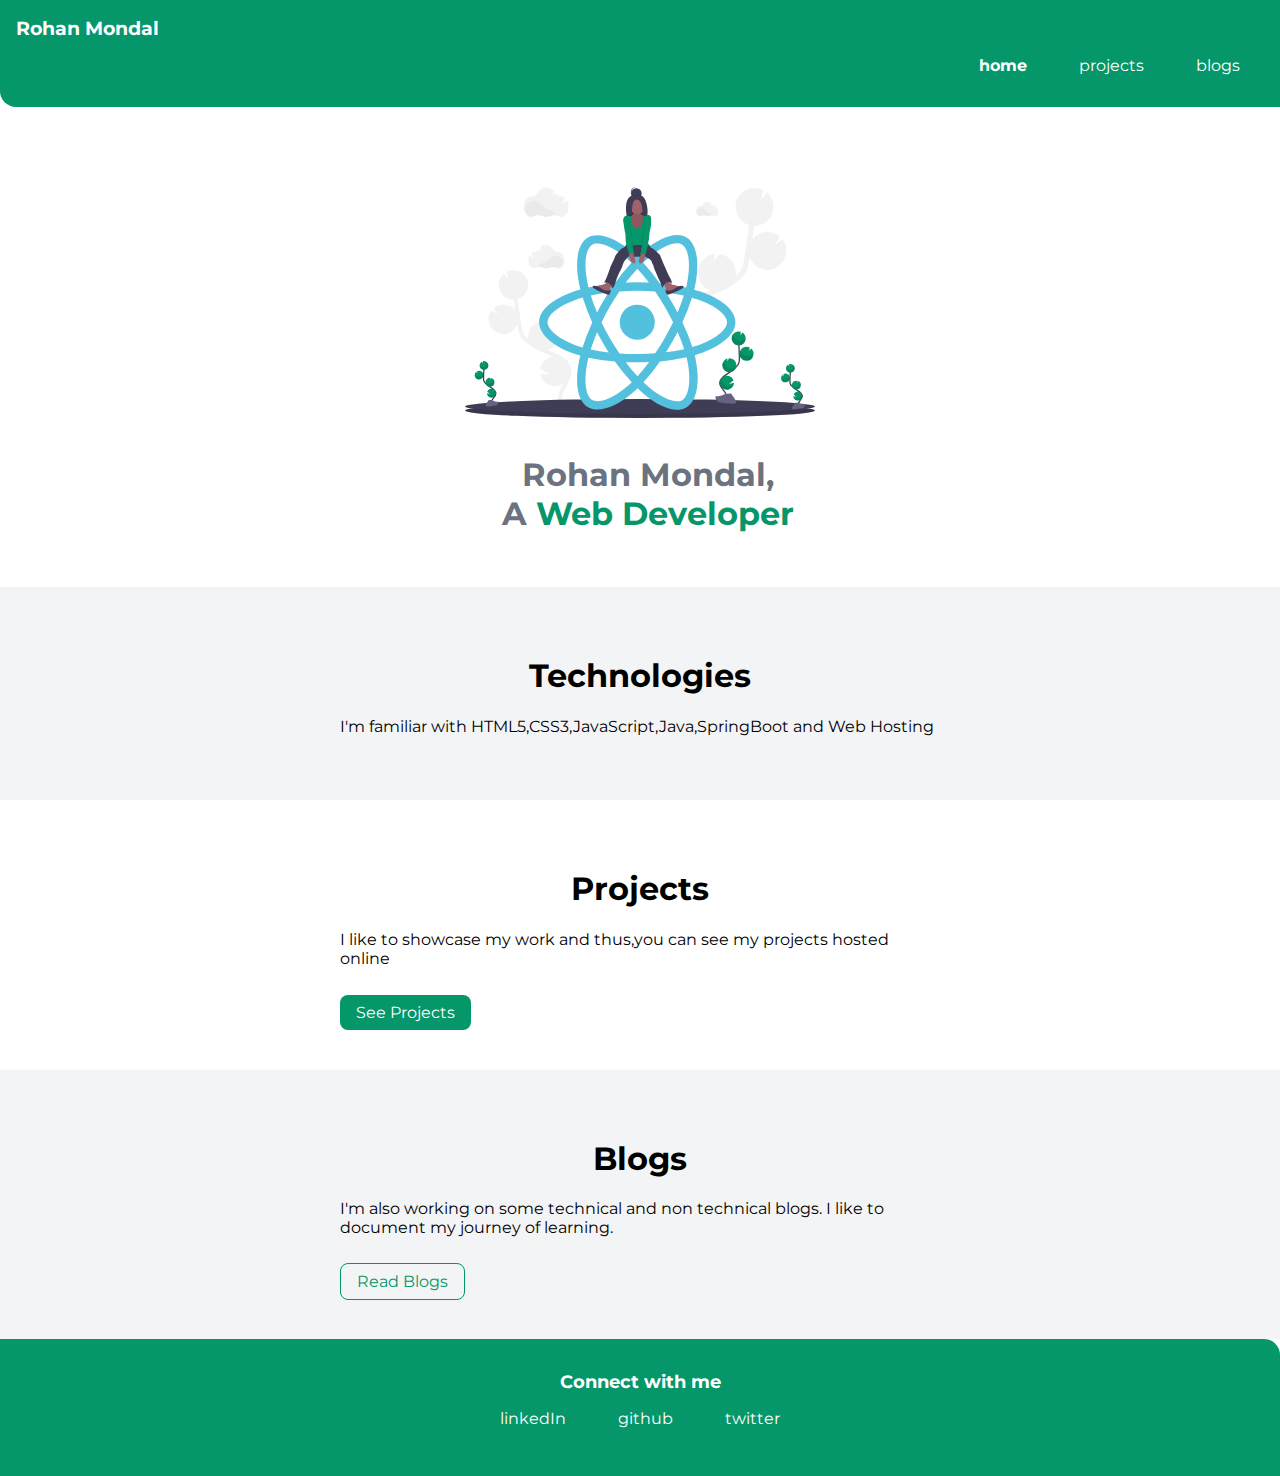
==== index.html @ fffc4ff6 "index" ====
<!DOCTYPE html>
<html lang="en">
<head>
    <meta charset="UTF-8">
    <meta http-equiv="X-UA-Compatible" content="IE=edge">
    <meta name="viewport" content="width=device-width, initial-scale=1.0">
    <title>home | rohan</title>
    <link rel="stylesheet" href="/styles.css">
</head>
<body>
    <nav class="navigation container">
        <div class="nav-brand">Rohan Mondal</div>
        <ul class="list-non-bullet nav-pills">
            <li class="list-item-inline">
                <a class="link link-active" href="/">home</a>
            </li>
            <li class="list-item-inline">
                <a class="link" href="/projects.html">projects</a>
            </li>
            <li class="list-item-inline">
                <a class="link" href="/blogs.html">blogs</a>
            </li>
        </ul>
    </nav>

    <header class="hero">
        <img class="hero-image" src="/images/undraw_react_y7wq.svg" alt="">
        <h1 class="hero-heading">Rohan Mondal,
            <br>A <span class="heading-inverted">Web Developer</span></h1>
    </header>

    <section class="section ow">
        <div class="container container-center">
            <h1>Technologies</h1>
        <p>I'm familiar with HTML5,CSS3,JavaScript,Java,SpringBoot and Web Hosting</p>
        </div>   
    </section>

    <section class="section">
        <div class="container-center container">
            <h1>Projects</h1>
        <p>I like to showcase my work and thus,you can see my projects hosted online</p>
        <br>
        <a class="link-primary link" href="https://google.com">See Projects</a>
        </div>
       
    </section>

    <section class="section ow">
        <div class="container container-center">
            <h1>Blogs</h1>
        <p>I'm also working on some technical and non technical blogs. I like to document my journey of learning.</p>
        <br>
        <a class="link-secondary link" href="https://google.com">Read Blogs</a>
        </div>   
        
    </section>

    <footer class="footer">
        <div class="footer-header">Connect with me</div>
        <ul class="social-links list-non-bullet">
            <li class="list-item-inline"><a class="link" href="">linkedIn</a></li>
            <li class="list-item-inline"><a class="link" href="">github</a></li>
            <li class="list-item-inline"><a class="link" href="">twitter</a></li>
        </ul>
    </footer>
</body>
</html>
---- styles.css ----
@import url('https://fonts.googleapis.com/css2?family=Montserrat:wght@400;700&display=swap');

:root {
    --primary-color: #059669;
    /*making color variable, root means entire css */
    --dark-gray: #6B7280;
    --off-white:#F3F4F6;
}

hr {
    margin: 2rem 0rem;
}

body {
    font-family: 'Montserrat', sans-serif;
    margin: 0px;
}

/* body h1 div class are selectors*/
.margin-md{
    margin: 2rem;
}


/**------- @container-----------**/
.container {
    padding: 1rem 1rem;
}

.container-center {
    max-width: 600px;
    margin: auto;
}

/* .container-fluid{

} */



/*-----------------@links------------------*/
.link {
    box-sizing: border-box;
    text-decoration: none;
    padding: 0.5rem 1rem;
    /* margin-top: 1rem ;
    margin: bottom 1rem ; */
    /* same as padding top,bottom=.5,padding left right=1*/
}

.link-primary {
    background-color: var(--primary-color);
    border-radius: 0.5rem;
    color: white;
}

.link-secondary {
    color: var(--primary-color);
    border-radius: 0.5rem;
    border: 1px solid var(--primary-color);
}

/* look into bem naming convension*/



/*---------------@list-----------------*/
.list-non-bullet {
    list-style: none;
}

.list-item-inline {
    display: inline;
    padding: 0rem 0.5rem;
}

/*--------------@NAV----------------*/
.navigation {
    background-color: var(--primary-color);
    color: white;
    padding: 1rem;
    border-bottom-left-radius: 1rem;
}

.navigation .link {
    /*inside navigation if link is there(Inheriting)*/
    color: white;
}

.navigation .nav-pills {
    text-align: right;
}

.navigation .nav-brand {
    font-weight: bold;
    font-size: larger;
}

.navigation .link-active {
    font-weight: bold;
}

/*------@header---------*/
.hero {
    padding: 2rem;
    padding-top: 5rem;
}

.hero .hero-image {
    max-width: 350px;
    display: block;
    margin: auto;
}

.hero .hero-heading {
    padding-top: 1rem;
    text-align: center;
    padding-left: 1rem;
    font-size: 2rem;
    color: var(--dark-gray);
}

.hero .heading-inverted {
    color: var(--primary-color);
}


/*--------@sections----------*/
.section{
    padding: 2rem;
}
.section h1 {
    text-align: center;
}
.ow{
    background-color: var(--off-white);
}


/*--------------@footer---------*/
.footer{
    background-color: var(--primary-color);
    padding: 2rem 1rem;
    text-align: center;
    color: white;
    border-top-right-radius: 1rem;
}
.footer .link{
    color:white;
}
.footer .footer-header{
    font-weight: bold;
    font-size: large;
}
.footer ul{
    padding-inline-start: 0px;
}
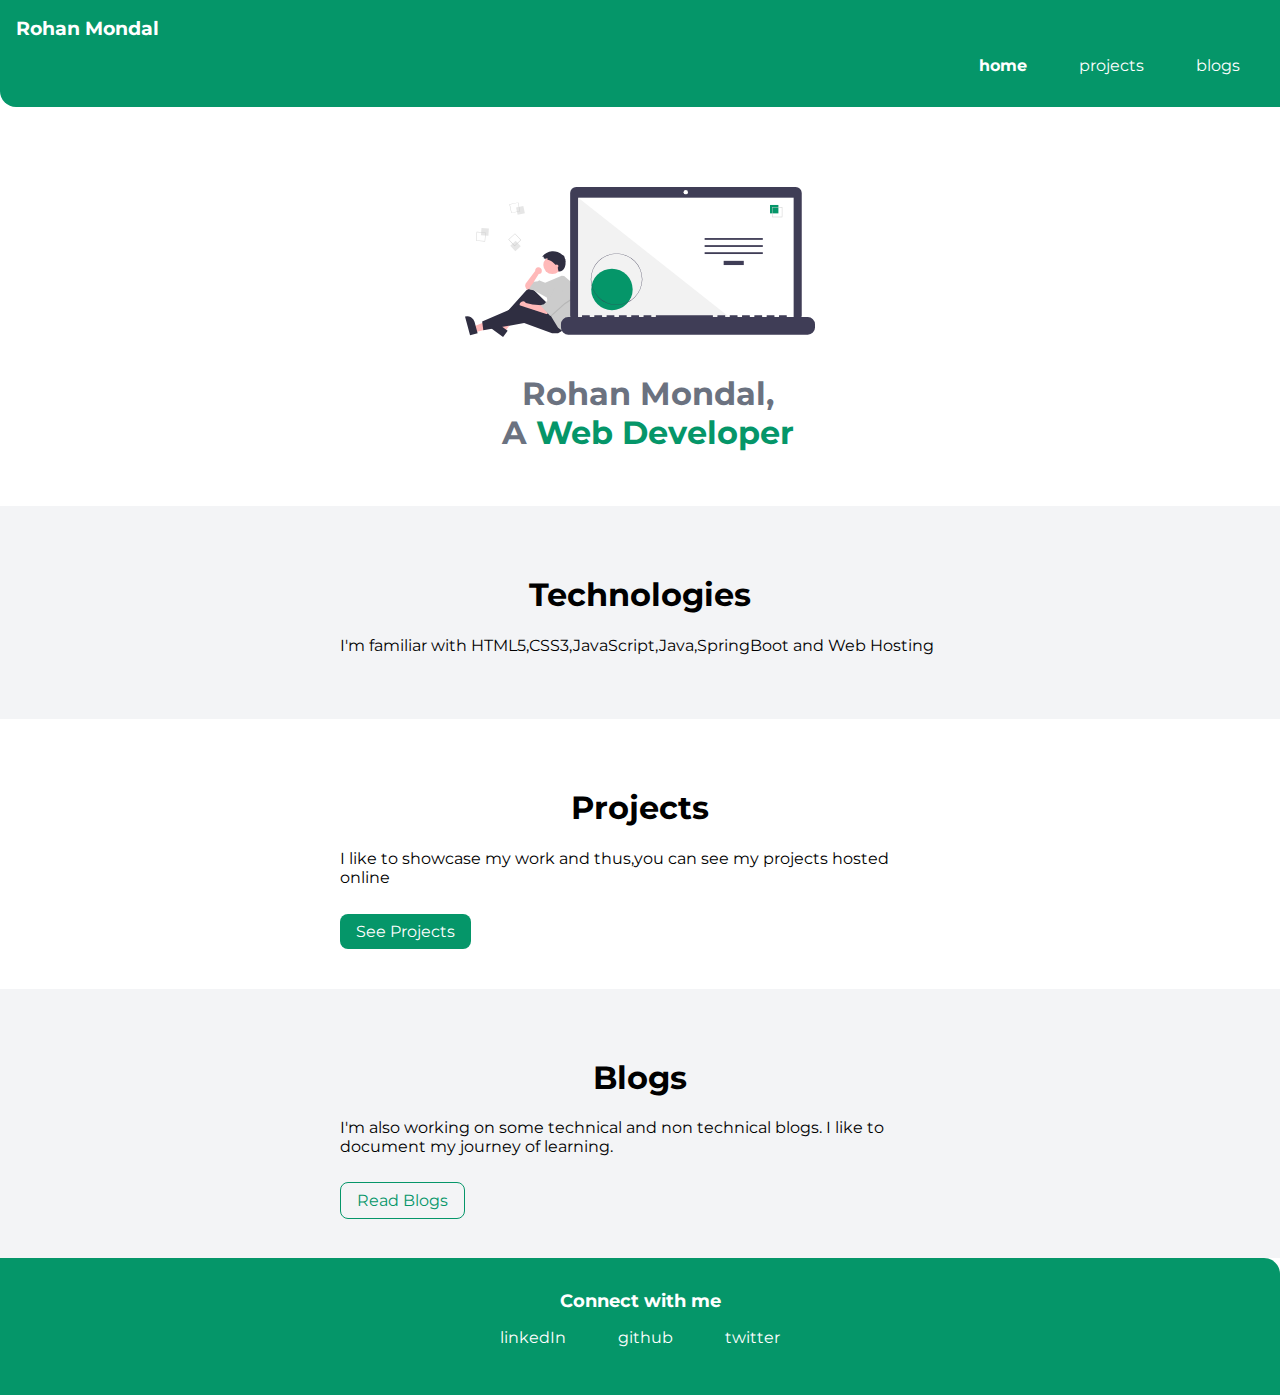
==== commit 0571c056: "update image" ====
--- a/index.html
+++ b/index.html
@@ -24,7 +24,7 @@
     </nav>
 
     <header class="hero">
-        <img class="hero-image" src="/images/undraw_react_y7wq.svg" alt="">
+        <img class="hero-image" src="/images/undraw_Code_thinking_re_gka2.svg" alt="">
         <h1 class="hero-heading">Rohan Mondal,
             <br>A <span class="heading-inverted">Web Developer</span></h1>
     </header>
@@ -43,7 +43,6 @@
         <br>
         <a class="link-primary link" href="https://google.com">See Projects</a>
         </div>
-       
     </section>
 
     <section class="section ow">
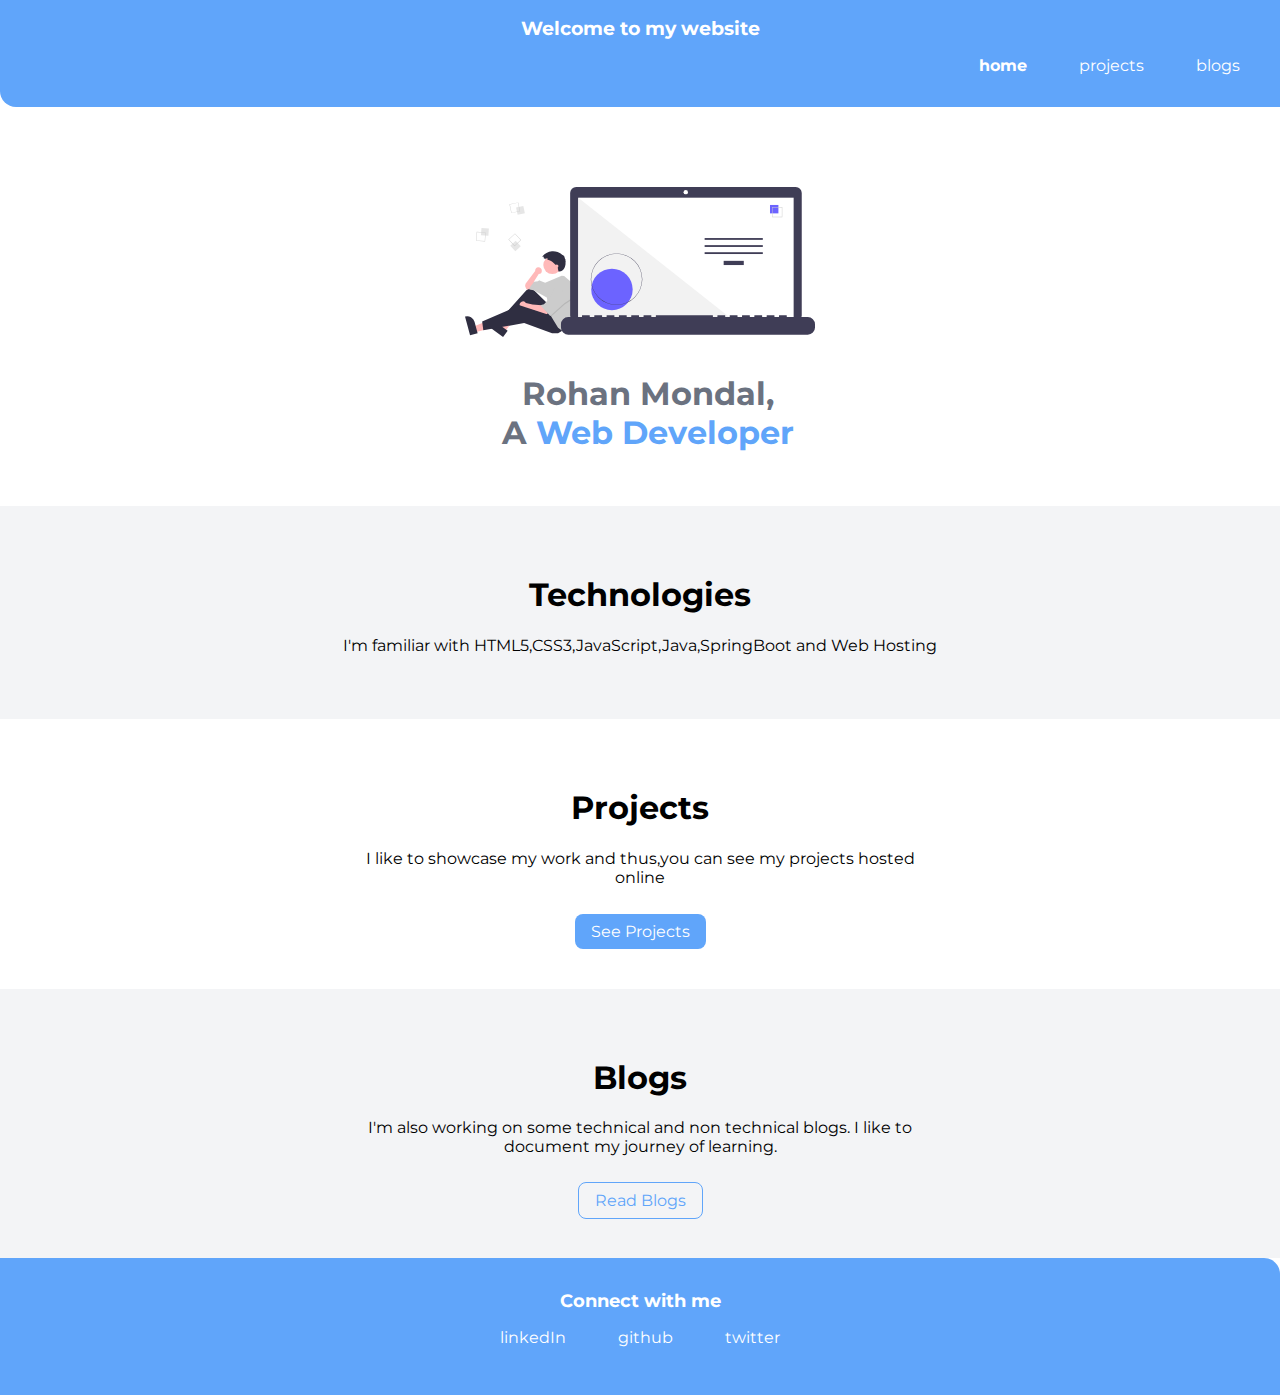
==== commit 066027c0: "update" ====
--- a/index.html
+++ b/index.html
@@ -9,7 +9,7 @@
 </head>
 <body>
     <nav class="navigation container">
-        <div class="nav-brand">Rohan Mondal</div>
+        <div class="nav-brand">Welcome to my website</div>
         <ul class="list-non-bullet nav-pills">
             <li class="list-item-inline">
                 <a class="link link-active" href="/">home</a>
@@ -58,9 +58,9 @@
     <footer class="footer">
         <div class="footer-header">Connect with me</div>
         <ul class="social-links list-non-bullet">
-            <li class="list-item-inline"><a class="link" href="">linkedIn</a></li>
-            <li class="list-item-inline"><a class="link" href="">github</a></li>
-            <li class="list-item-inline"><a class="link" href="">twitter</a></li>
+            <li class="list-item-inline"><a class="link" href="https://www.linkedin.com/in/rohanmondal/">linkedIn</a></li>
+            <li class="list-item-inline"><a class="link" href="https://github.com/Rohanmond">github</a></li>
+            <li class="list-item-inline"><a class="link" href="https://twitter.com/RohanMo10989123">twitter</a></li>
         </ul>
     </footer>
 </body>
--- a/styles.css
+++ b/styles.css
@@ -1,24 +1,25 @@
 @import url('https://fonts.googleapis.com/css2?family=Montserrat:wght@400;700&display=swap');
 
 :root {
-    --primary-color: #059669;
+    --primary-color: #60A5FA;
     /*making color variable, root means entire css */
     --dark-gray: #6B7280;
     --off-white:#F3F4F6;
 }
 
 hr {
-    margin: 2rem 0rem;
+    margin: 2rem 1rem;
 }
 
 body {
     font-family: 'Montserrat', sans-serif;
+    text-align: center;
     margin: 0px;
 }
 
 /* body h1 div class are selectors*/
 .margin-md{
-    margin: 2rem;
+    margin: 2rem 1rem;
 }
 
 
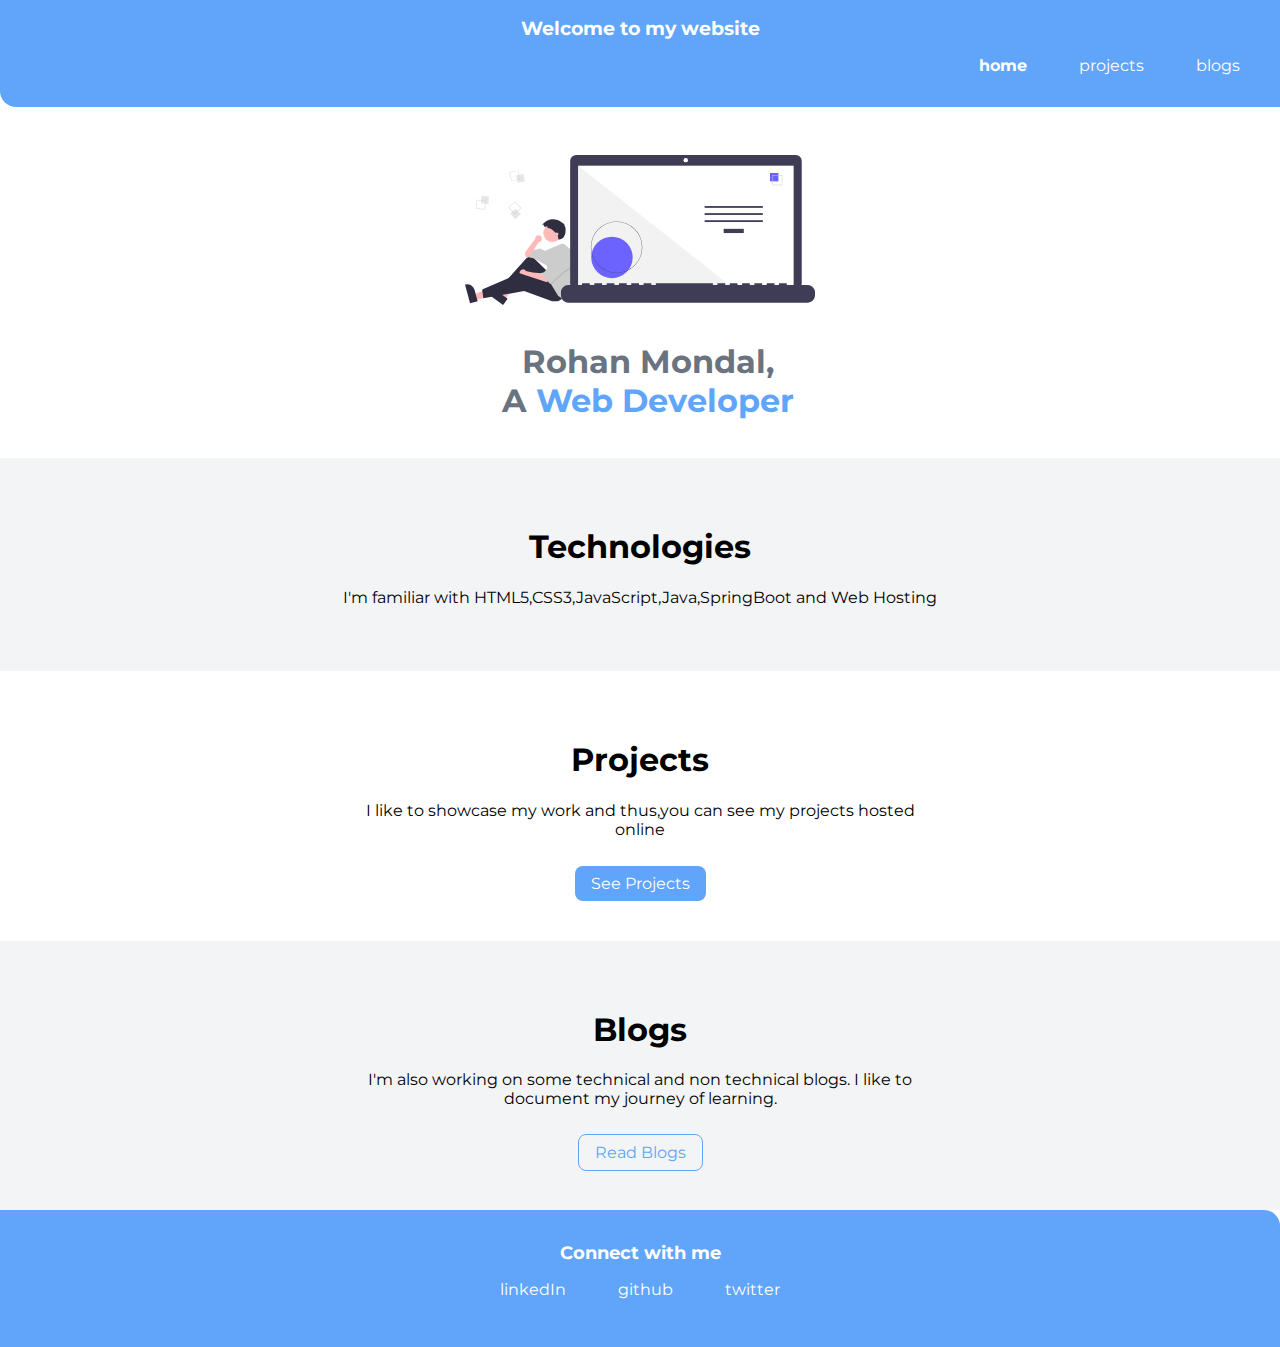
==== commit 1a5cb3c8: "update blog" ====
--- a/index.html
+++ b/index.html
@@ -50,7 +50,7 @@
             <h1>Blogs</h1>
         <p>I'm also working on some technical and non technical blogs. I like to document my journey of learning.</p>
         <br>
-        <a class="link-secondary link" href="https://google.com">Read Blogs</a>
+        <a class="link-secondary link" href="blogs.html">Read Blogs</a>
         </div>   
         
     </section>
--- a/styles.css
+++ b/styles.css
@@ -1,5 +1,5 @@
 @import url('https://fonts.googleapis.com/css2?family=Montserrat:wght@400;700&display=swap');
-
+@import url('https://fonts.googleapis.com/css2?family=Roboto:wght@100;400&display=swap');
 :root {
     --primary-color: #60A5FA;
     /*making color variable, root means entire css */
@@ -103,8 +103,8 @@
 
 /*------@header---------*/
 .hero {
-    padding: 2rem;
-    padding-top: 5rem;
+    padding: 1rem;
+    padding-top: 3rem;
 }
 
 .hero .hero-image {
@@ -155,4 +155,15 @@
 }
 .footer ul{
     padding-inline-start: 0px;
+}
+.blog-center{
+        max-width: 800px;
+        margin: auto;
+        font-family: -apple-system, BlinkMacSystemFont, 'Segoe UI', Roboto, Oxygen, Ubuntu, Cantarell, 'Open Sans', 'Helvetica Neue', sans-serif;
+}
+.blog-heading{
+    text-align: left;
+}
+.blog-footer{
+    padding-bottom: 2rem;
 }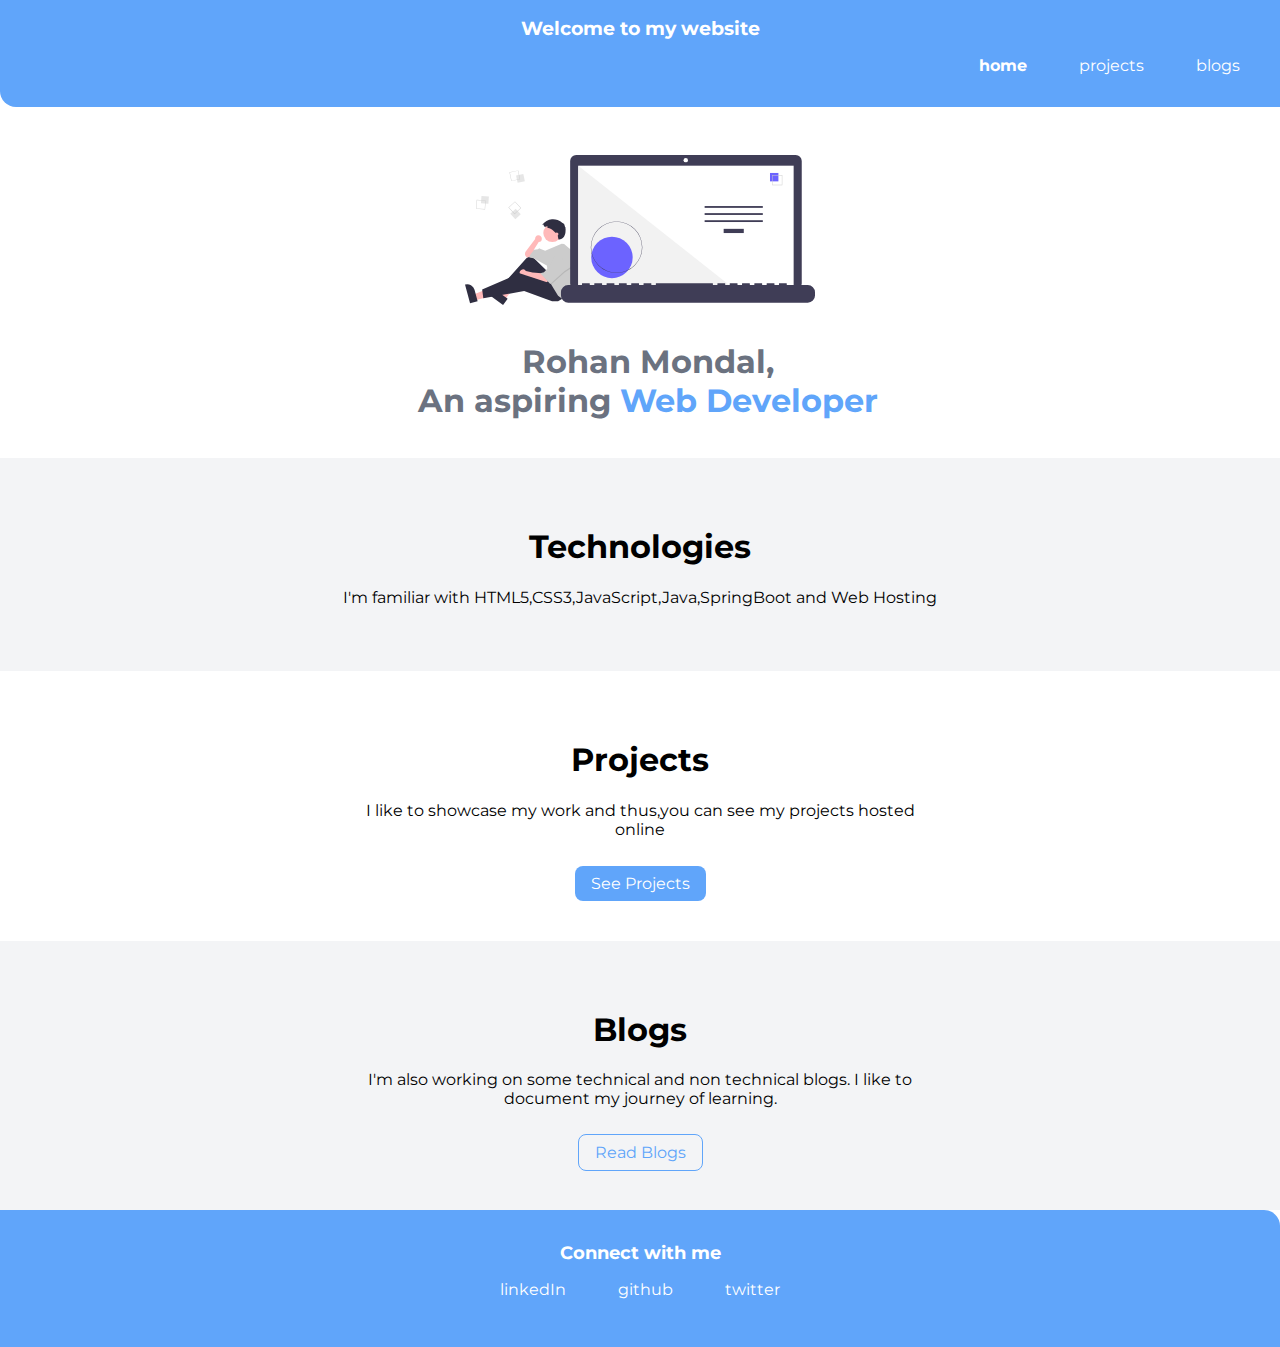
==== commit b48994d1: "Update index.html" ====
--- a/index.html
+++ b/index.html
@@ -26,7 +26,7 @@
     <header class="hero">
         <img class="hero-image" src="/images/undraw_Code_thinking_re_gka2.svg" alt="">
         <h1 class="hero-heading">Rohan Mondal,
-            <br>A <span class="heading-inverted">Web Developer</span></h1>
+            <br>An aspiring <span class="heading-inverted">Web Developer</span></h1>
     </header>
 
     <section class="section ow">
@@ -41,7 +41,7 @@
             <h1>Projects</h1>
         <p>I like to showcase my work and thus,you can see my projects hosted online</p>
         <br>
-        <a class="link-primary link" href="https://google.com">See Projects</a>
+        <a class="link-primary link" href="projects.html">See Projects</a>
         </div>
     </section>
 
